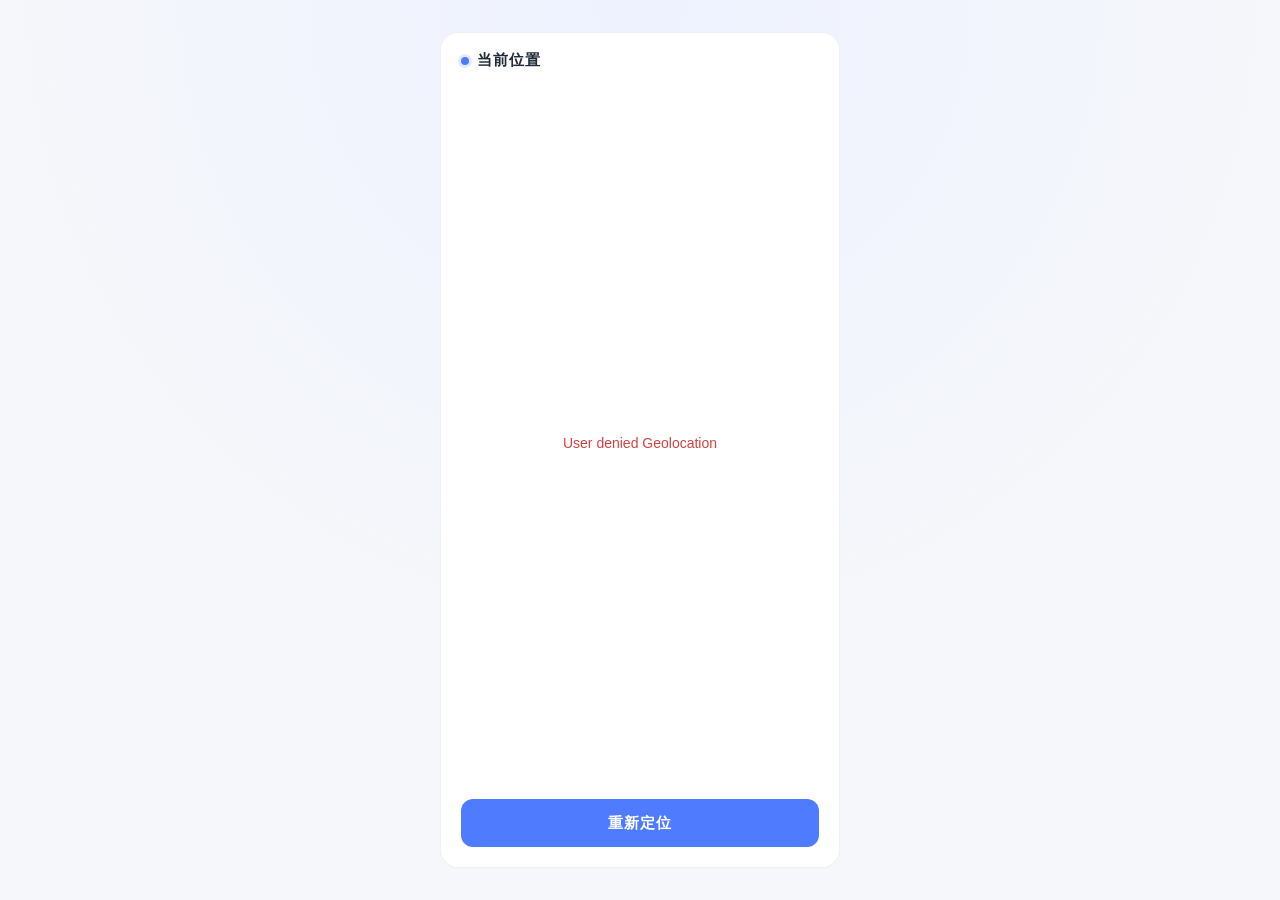
==== location.html @ aae985cb "Add files via upload" ====
<!DOCTYPE html>
<html lang="zh-CN">
<head>
  <meta charset="UTF-8">
  <meta name="viewport" content="width=device-width, initial-scale=1.0, viewport-fit=cover">
  <meta name="theme-color" content="#ffffff">
  <meta name="apple-mobile-web-app-capable" content="yes">
  <meta name="apple-mobile-web-app-status-bar-style" content="default">
  <title>当前位置</title>
  <style>
    * {
      box-sizing: border-box;
    }

    html,
    body {
      margin: 0;
      padding: 0;
    }

    .page {
      display: flex;
      flex-direction: column;
      min-height: 100vh;
      min-height: 100dvh;
      padding: 0 env(safe-area-inset-right) env(safe-area-inset-bottom)
        env(safe-area-inset-left);
      background: #f5f7fa;
      font-family: -apple-system, 'PingFang SC', 'Microsoft YaHei', sans-serif;
      -webkit-tap-highlight-color: transparent;
    }

    .app-bar {
      display: flex;
      align-items: center;
      gap: 8px;
      padding: calc(env(safe-area-inset-top) + 14px) 16px 14px;
      background: #fff;
      border-bottom: 1px solid #eef0f4;
    }

    .pin {
      width: 8px;
      height: 8px;
      border-radius: 50%;
      background: #4f7cff;
      box-shadow: 0 0 0 3px rgba(79, 124, 255, 0.15);
    }

    .app-title {
      font-size: 15px;
      font-weight: 600;
      letter-spacing: 1px;
      color: #1f2937;
    }

    .content {
      flex: 1;
      display: flex;
      flex-direction: column;
      justify-content: center;
      padding: 24px 16px;
    }

    .state {
      display: flex;
      align-items: center;
      justify-content: center;
      gap: 10px;
      padding: 32px 0;
      font-size: 14px;
      color: #6b7280;
      text-align: center;
    }

    .state.error {
      color: #d14343;
      line-height: 1.6;
    }

    .spinner {
      width: 16px;
      height: 16px;
      border-radius: 50%;
      border: 2px solid #dfe4ea;
      border-top-color: #4f7cff;
      animation: spin 0.8s linear infinite;
    }

    @keyframes spin {
      to {
        transform: rotate(360deg);
      }
    }

    .coords {
      padding: 18px 20px;
      background: #fff;
      border-radius: 16px;
      box-shadow: 0 6px 20px rgba(31, 41, 55, 0.06);
    }

    .coord-row {
      display: flex;
      align-items: baseline;
      justify-content: space-between;
      padding: 14px 0;
      border-bottom: 1px dashed #eceef2;
    }

    .coord-row:last-of-type {
      border-bottom: none;
    }

    .coord-label {
      font-size: 13px;
      color: #9aa1ab;
      letter-spacing: 1px;
    }

    .coord-value {
      font-size: 22px;
      font-weight: 600;
      color: #1f2937;
      font-variant-numeric: tabular-nums;
    }

    .coord-meta {
      padding-top: 12px;
      font-size: 12px;
      color: #b3b9c2;
    }

    .footer {
      padding: 12px 16px calc(env(safe-area-inset-bottom) + 16px);
    }

    .action-btn {
      width: 100%;
      height: 48px;
      border: none;
      border-radius: 12px;
      background: #4f7cff;
      color: #fff;
      font-size: 15px;
      font-weight: 600;
      letter-spacing: 1px;
      cursor: pointer;
      transition: opacity 0.15s;
    }

    .action-btn:active {
      opacity: 0.8;
    }

    .action-btn:disabled {
      background: #a9bcf5;
      cursor: default;
    }

    .hidden {
      display: none;
    }

    /* 平板 / 桌面：居中卡片 */
    @media (min-width: 640px) {
      .page {
        align-items: center;
        justify-content: center;
        padding: 32px 16px;
        background: radial-gradient(circle at 50% 0%, #eef2ff 0%, #f5f7fa 60%, #f5f7fa 100%);
      }

      .app-bar,
      .content,
      .footer {
        width: 100%;
        max-width: 400px;
      }

      .app-bar {
        border-radius: 18px 18px 0 0;
        border: 1px solid #eef0f4;
        border-bottom: none;
        padding: 18px 20px;
      }

      .content {
        background: #fff;
        border-left: 1px solid #eef0f4;
        border-right: 1px solid #eef0f4;
        padding: 24px 20px;
      }

      .coords {
        padding: 0;
        border-radius: 0;
        box-shadow: none;
      }

      .footer {
        background: #fff;
        border: 1px solid #eef0f4;
        border-top: none;
        border-radius: 0 0 18px 18px;
        padding: 0 20px 20px;
      }
    }
  </style>
</head>
<body>
  <div class="page">
    <header class="app-bar">
      <div class="pin" aria-hidden="true"></div>
      <span class="app-title">当前位置</span>
    </header>

    <main class="content">
      <div id="state-loading" class="state">
        <span class="spinner"></span>
        <span>正在获取定位…</span>
      </div>

      <div id="state-error" class="state error hidden">
        <span id="error-text"></span>
      </div>

      <div id="coords" class="coords hidden">
        <div class="coord-row">
          <span class="coord-label">经度</span>
          <span id="longitude" class="coord-value">-</span>
        </div>
        <div class="coord-row">
          <span class="coord-label">纬度</span>
          <span id="latitude" class="coord-value">-</span>
        </div>
        <div id="accuracy" class="coord-meta"></div>
      </div>
    </main>

    <footer class="footer">
      <button id="locate-btn" class="action-btn">重新定位</button>
    </footer>
  </div>

  <script>
    const loadingEl = document.getElementById('state-loading')
    const errorEl = document.getElementById('state-error')
    const errorTextEl = document.getElementById('error-text')
    const coordsEl = document.getElementById('coords')
    const longitudeEl = document.getElementById('longitude')
    const latitudeEl = document.getElementById('latitude')
    const accuracyEl = document.getElementById('accuracy')
    const btn = document.getElementById('locate-btn')

    const format = (num) => num.toFixed(6)

    const showState = (state) => {
      loadingEl.classList.toggle('hidden', state !== 'loading')
      errorEl.classList.toggle('hidden', state !== 'error')
      coordsEl.classList.toggle('hidden', state !== 'success')
      btn.disabled = state === 'loading'
    }

    const locate = () => {
      if (!('geolocation' in navigator)) {
        errorTextEl.textContent = '当前浏览器不支持定位功能'
        showState('error')
        return
      }

      showState('loading')
      navigator.geolocation.getCurrentPosition(
        (pos) => {
          longitudeEl.textContent = format(pos.coords.longitude)
          latitudeEl.textContent = format(pos.coords.latitude)
          accuracyEl.textContent = '精度约 ' + Math.round(pos.coords.accuracy) + ' 米'
          showState('success')
        },
        (err) => {
          errorTextEl.textContent = err.message || '定位失败'
          showState('error')
        },
        { enableHighAccuracy: true, timeout: 10000, maximumAge: 0 },
      )
    }

    btn.addEventListener('click', locate)
    locate()
  </script>
</body>
</html>
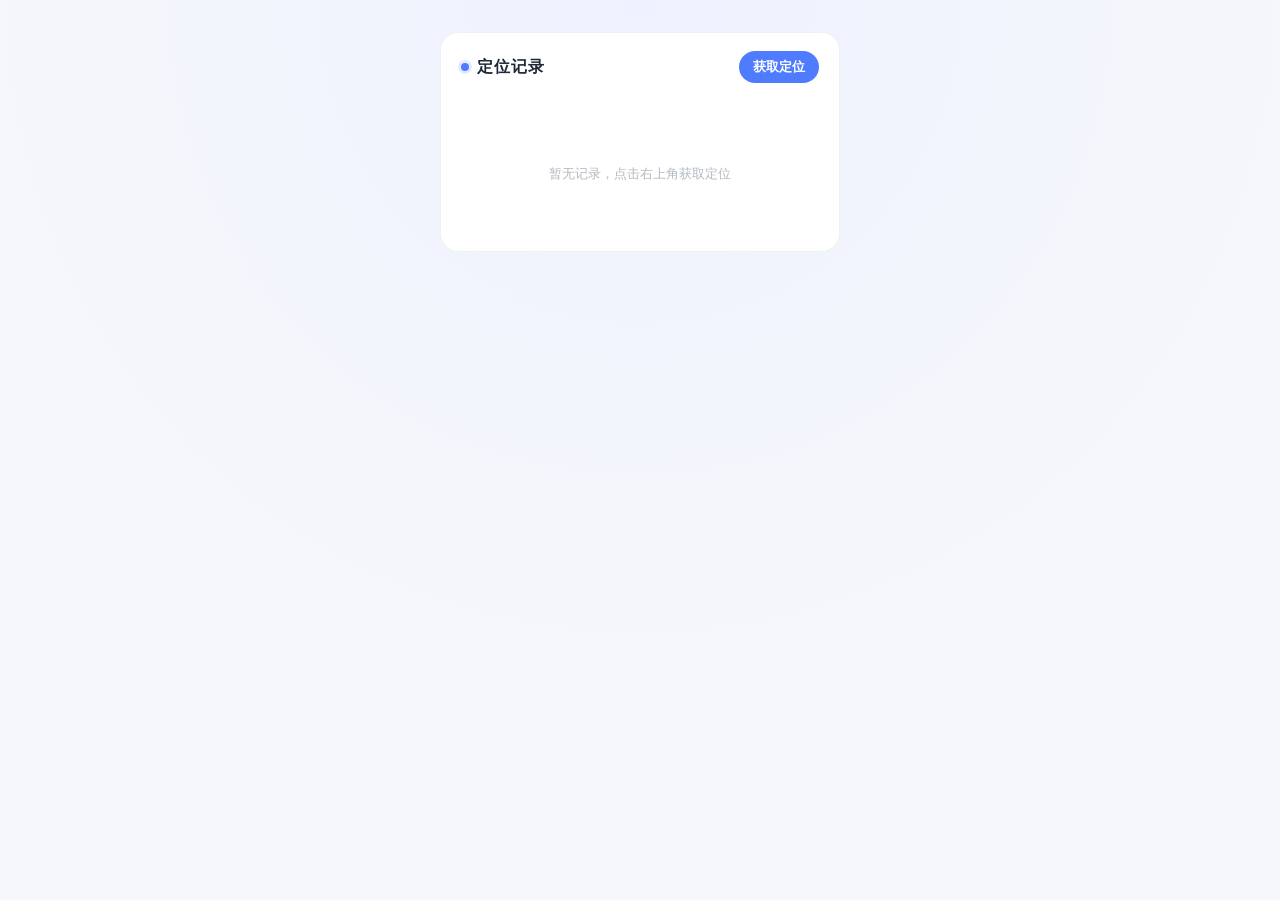
==== commit c82ba678: "Add files via upload" ====
--- a/location.html
+++ b/location.html
@@ -6,7 +6,7 @@
   <meta name="theme-color" content="#ffffff">
   <meta name="apple-mobile-web-app-capable" content="yes">
   <meta name="apple-mobile-web-app-status-bar-style" content="default">
-  <title>当前位置</title>
+  <title>定位记录</title>
   <style>
     * {
       box-sizing: border-box;
@@ -48,132 +48,137 @@
     }
 
     .app-title {
-      font-size: 15px;
+      font-size: 16px;
       font-weight: 600;
       letter-spacing: 1px;
       color: #1f2937;
     }
 
+    .action-btn {
+      flex-shrink: 0;
+      margin-left: auto;
+      height: 32px;
+      padding: 0 14px;
+      border: none;
+      border-radius: 16px;
+      background: #4f7cff;
+      color: #fff;
+      font-size: 13px;
+      font-weight: 600;
+      cursor: pointer;
+      transition: opacity 0.15s;
+    }
+
+    .action-btn:active {
+      opacity: 0.8;
+    }
+
+    .action-btn:disabled {
+      background: #a9bcf5;
+      cursor: default;
+    }
+
     .content {
       flex: 1;
+      padding: 16px;
+    }
+
+    .hint {
+      margin: 0 0 12px;
+      padding: 10px 12px;
+      border-radius: 10px;
+      background: #fdecec;
+      color: #d14343;
+      font-size: 13px;
+      line-height: 1.5;
+    }
+
+    .empty {
+      padding: 48px 0;
+      text-align: center;
+      font-size: 13px;
+      color: #b3b9c2;
+    }
+
+    .list {
       display: flex;
       flex-direction: column;
-      justify-content: center;
-      padding: 24px 16px;
-    }
-
-    .state {
-      display: flex;
-      align-items: center;
-      justify-content: center;
       gap: 10px;
-      padding: 32px 0;
-      font-size: 14px;
-      color: #6b7280;
-      text-align: center;
-    }
-
-    .state.error {
+    }
+
+    .record {
+      padding: 14px 16px;
+      background: #fff;
+      border-radius: 14px;
+      box-shadow: 0 2px 10px rgba(31, 41, 55, 0.05);
+    }
+
+    .record-top {
+      display: flex;
+      align-items: flex-start;
+      gap: 12px;
+    }
+
+    .remove-btn {
+      flex-shrink: 0;
+      margin-left: auto;
+      padding: 0;
+      border: none;
+      background: none;
+      color: #c3c9d2;
+      font-size: 12px;
+      cursor: pointer;
+      transition: color 0.15s;
+    }
+
+    .remove-btn:hover,
+    .remove-btn:active {
       color: #d14343;
-      line-height: 1.6;
-    }
-
-    .spinner {
-      width: 16px;
-      height: 16px;
-      border-radius: 50%;
-      border: 2px solid #dfe4ea;
-      border-top-color: #4f7cff;
-      animation: spin 0.8s linear infinite;
-    }
-
-    @keyframes spin {
-      to {
-        transform: rotate(360deg);
-      }
-    }
-
-    .coords {
-      padding: 18px 20px;
-      background: #fff;
-      border-radius: 16px;
-      box-shadow: 0 6px 20px rgba(31, 41, 55, 0.06);
-    }
-
-    .coord-row {
-      display: flex;
-      align-items: baseline;
-      justify-content: space-between;
-      padding: 14px 0;
-      border-bottom: 1px dashed #eceef2;
-    }
-
-    .coord-row:last-of-type {
-      border-bottom: none;
+    }
+
+    .coord {
+      display: flex;
+      flex: 1;
+      min-width: 0;
+      flex-direction: column;
+      gap: 2px;
     }
 
     .coord-label {
-      font-size: 13px;
+      font-size: 11px;
+      letter-spacing: 1px;
       color: #9aa1ab;
-      letter-spacing: 1px;
     }
 
     .coord-value {
-      font-size: 22px;
+      font-size: 15px;
       font-weight: 600;
       color: #1f2937;
       font-variant-numeric: tabular-nums;
     }
 
-    .coord-meta {
-      padding-top: 12px;
-      font-size: 12px;
+    .record-meta {
+      display: flex;
+      justify-content: space-between;
+      gap: 12px;
+      margin-top: 10px;
+      padding-top: 10px;
+      border-top: 1px dashed #eceef2;
+      font-size: 11px;
       color: #b3b9c2;
-    }
-
-    .footer {
-      padding: 12px 16px calc(env(safe-area-inset-bottom) + 16px);
-    }
-
-    .action-btn {
-      width: 100%;
-      height: 48px;
-      border: none;
-      border-radius: 12px;
-      background: #4f7cff;
-      color: #fff;
-      font-size: 15px;
-      font-weight: 600;
-      letter-spacing: 1px;
-      cursor: pointer;
-      transition: opacity 0.15s;
-    }
-
-    .action-btn:active {
-      opacity: 0.8;
-    }
-
-    .action-btn:disabled {
-      background: #a9bcf5;
-      cursor: default;
-    }
-
-    .hidden {
-      display: none;
+      font-variant-numeric: tabular-nums;
     }
 
     /* 平板 / 桌面：居中卡片 */
     @media (min-width: 640px) {
       .page {
         align-items: center;
-        justify-content: center;
         padding: 32px 16px;
         background: radial-gradient(circle at 50% 0%, #eef2ff 0%, #f5f7fa 60%, #f5f7fa 100%);
       }
 
       .app-bar,
-      .content,
-      .footer {
+      .content {
         width: 100%;
         max-width: 400px;
       }
@@ -186,24 +191,12 @@
       }
 
       .content {
-        background: #fff;
-        border-left: 1px solid #eef0f4;
-        border-right: 1px solid #eef0f4;
-        padding: 24px 20px;
-      }
-
-      .coords {
-        padding: 0;
-        border-radius: 0;
-        box-shadow: none;
-      }
-
-      .footer {
+        flex: 0 1 auto;
         background: #fff;
         border: 1px solid #eef0f4;
         border-top: none;
         border-radius: 0 0 18px 18px;
-        padding: 0 20px 20px;
+        padding: 16px 20px 20px;
       }
     }
   </style>
@@ -212,81 +205,141 @@
   <div class="page">
     <header class="app-bar">
       <div class="pin" aria-hidden="true"></div>
-      <span class="app-title">当前位置</span>
+      <span class="app-title">定位记录</span>
+      <button id="locate-btn" class="action-btn">获取定位</button>
     </header>
 
     <main class="content">
-      <div id="state-loading" class="state">
-        <span class="spinner"></span>
-        <span>正在获取定位…</span>
-      </div>
-
-      <div id="state-error" class="state error hidden">
-        <span id="error-text"></span>
-      </div>
-
-      <div id="coords" class="coords hidden">
-        <div class="coord-row">
-          <span class="coord-label">经度</span>
-          <span id="longitude" class="coord-value">-</span>
-        </div>
-        <div class="coord-row">
-          <span class="coord-label">纬度</span>
-          <span id="latitude" class="coord-value">-</span>
-        </div>
-        <div id="accuracy" class="coord-meta"></div>
-      </div>
+      <p id="hint" class="hint" hidden></p>
+      <div id="empty" class="empty">暂无记录，点击右上角获取定位</div>
+      <div id="list" class="list"></div>
     </main>
-
-    <footer class="footer">
-      <button id="locate-btn" class="action-btn">重新定位</button>
-    </footer>
   </div>
 
   <script>
-    const loadingEl = document.getElementById('state-loading')
-    const errorEl = document.getElementById('state-error')
-    const errorTextEl = document.getElementById('error-text')
-    const coordsEl = document.getElementById('coords')
-    const longitudeEl = document.getElementById('longitude')
-    const latitudeEl = document.getElementById('latitude')
-    const accuracyEl = document.getElementById('accuracy')
+    const STORAGE_KEY = 'location-records'
+
+    const listEl = document.getElementById('list')
+    const emptyEl = document.getElementById('empty')
+    const hintEl = document.getElementById('hint')
     const btn = document.getElementById('locate-btn')
 
-    const format = (num) => num.toFixed(6)
-
-    const showState = (state) => {
-      loadingEl.classList.toggle('hidden', state !== 'loading')
-      errorEl.classList.toggle('hidden', state !== 'error')
-      coordsEl.classList.toggle('hidden', state !== 'success')
-      btn.disabled = state === 'loading'
+    const loadRecords = () => {
+      try {
+        const data = JSON.parse(localStorage.getItem(STORAGE_KEY) || '[]')
+        return Array.isArray(data) ? data : []
+      } catch {
+        return []
+      }
+    }
+
+    const records = loadRecords()
+
+    const saveRecords = () => {
+      localStorage.setItem(STORAGE_KEY, JSON.stringify(records))
+    }
+
+    const pad = (n) => String(n).padStart(2, '0')
+
+    const formatTime = (ts) => {
+      const d = new Date(ts)
+      return (
+        d.getFullYear() + '-' + pad(d.getMonth() + 1) + '-' + pad(d.getDate()) +
+        ' ' + pad(d.getHours()) + ':' + pad(d.getMinutes()) + ':' + pad(d.getSeconds())
+      )
+    }
+
+    const el = (tag, className, text) => {
+      const node = document.createElement(tag)
+      if (className) node.className = className
+      if (text !== undefined) node.textContent = text
+      return node
+    }
+
+    const buildRecord = (record, index) => {
+      const item = el('div', 'record')
+      const top = el('div', 'record-top')
+
+      const lngBox = el('div', 'coord')
+      lngBox.append(
+        el('span', 'coord-label', '经度'),
+        el('span', 'coord-value', record.lng.toFixed(6)),
+      )
+
+      const latBox = el('div', 'coord')
+      latBox.append(
+        el('span', 'coord-label', '纬度'),
+        el('span', 'coord-value', record.lat.toFixed(6)),
+      )
+
+      const removeBtn = el('button', 'remove-btn', '删除')
+      removeBtn.type = 'button'
+      removeBtn.addEventListener('click', () => removeRecord(index))
+
+      top.append(lngBox, latBox, removeBtn)
+
+      const meta = el('div', 'record-meta')
+      meta.append(
+        el('span', '', '精度约 ' + Math.round(record.accuracy) + ' 米'),
+        el('span', '', formatTime(record.time)),
+      )
+
+      item.append(top, meta)
+      return item
+    }
+
+    const removeRecord = (index) => {
+      records.splice(index, 1)
+      saveRecords()
+      render()
+    }
+
+    const render = () => {
+      listEl.textContent = ''
+      emptyEl.hidden = records.length > 0
+      records.forEach((record, index) => listEl.append(buildRecord(record, index)))
+    }
+
+    const showHint = (message) => {
+      hintEl.textContent = message
+      hintEl.hidden = false
     }
 
     const locate = () => {
+      hintEl.hidden = true
+
       if (!('geolocation' in navigator)) {
-        errorTextEl.textContent = '当前浏览器不支持定位功能'
-        showState('error')
+        showHint('当前浏览器不支持定位功能')
         return
       }
 
-      showState('loading')
+      btn.disabled = true
+      btn.textContent = '定位中…'
+
       navigator.geolocation.getCurrentPosition(
         (pos) => {
-          longitudeEl.textContent = format(pos.coords.longitude)
-          latitudeEl.textContent = format(pos.coords.latitude)
-          accuracyEl.textContent = '精度约 ' + Math.round(pos.coords.accuracy) + ' 米'
-          showState('success')
+          records.unshift({
+            lng: pos.coords.longitude,
+            lat: pos.coords.latitude,
+            accuracy: pos.coords.accuracy,
+            time: Date.now(),
+          })
+          saveRecords()
+          render()
+          btn.disabled = false
+          btn.textContent = '获取定位'
         },
         (err) => {
-          errorTextEl.textContent = err.message || '定位失败'
-          showState('error')
+          showHint(err.message || '定位失败')
+          btn.disabled = false
+          btn.textContent = '获取定位'
         },
         { enableHighAccuracy: true, timeout: 10000, maximumAge: 0 },
       )
     }
 
     btn.addEventListener('click', locate)
-    locate()
+    render()
   </script>
 </body>
 </html>
